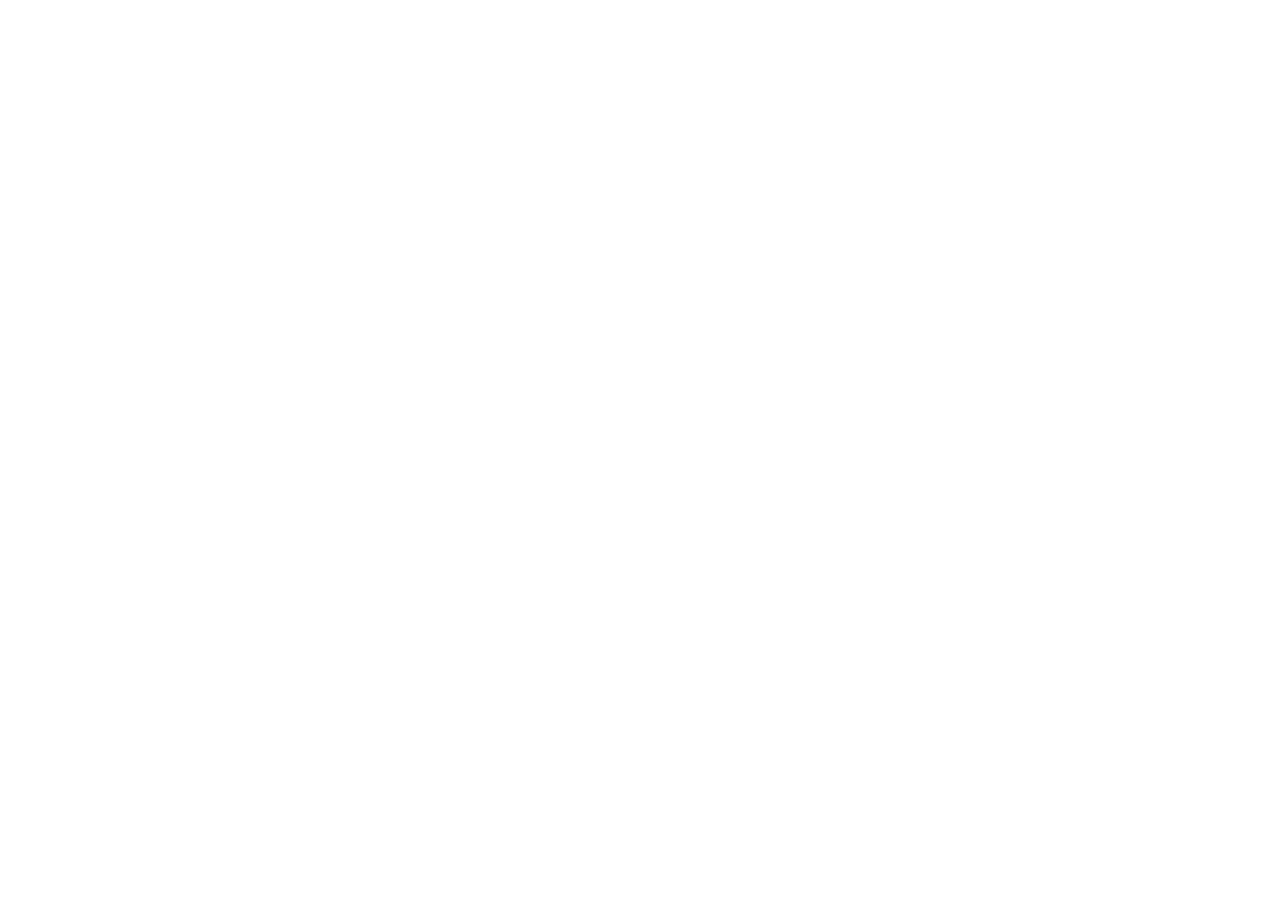
==== index2.html @ ce2af0cc "Hello" ====
<!DOCTYPE html>
<html lang="en">
<head>
    <meta charset="UTF-8">
    <meta name="viewport" content="width=device-width, initial-scale=1.0">
    <title>Shopping Cart</title>
</head>
<body>
    
    
</body>
</html>
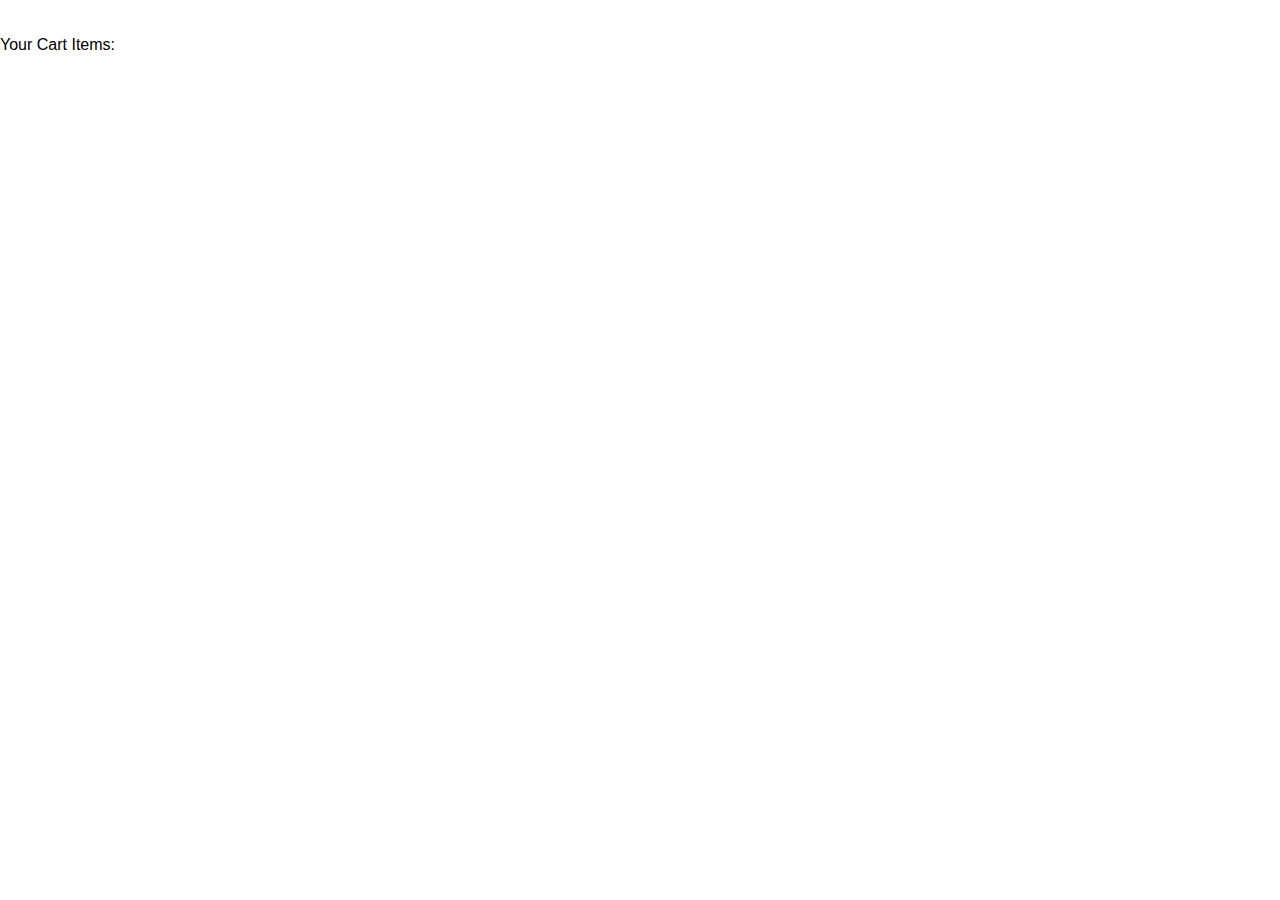
==== commit 99c11d8e: "changes" ====
--- a/index2.html
+++ b/index2.html
@@ -4,9 +4,47 @@
     <meta charset="UTF-8">
     <meta name="viewport" content="width=device-width, initial-scale=1.0">
     <title>Shopping Cart</title>
+    <link rel="stylesheet" href="style.css">
 </head>
 <body>
     
-    
+    <br>
+   <br>
+   <h12> Your Cart Items:</h12>
+<div class="cartContainer">
+   <div class="cartContents">
+      <img id="thatImage" src="shirt_a.jpg">
+      <h3>Quanity: </h3>
+   </div>
+   <div class="cartContents">
+      <img id="thatImage" src="shirt_b.jpg">
+      <h4>Quanity: </h4>
+   </div>
+   <div class="cartContents">
+      <img id="thatImage" src="shirt_c.jpg">
+      <h5>Quanity: </h5>
+   </div>
+   <div class="cartContents">
+      <img id="thatImage" src="cloud.PNG">
+      <h6>Quanity: </h6>
+   </div>
+   <div class="cartContents">
+      <img id="thatImage" src="saku.PNG">
+      <h7>Quanity: </h7>
+   </div>
+   <div class="cartContents">
+      <img id="thatImage" src="snipl.PNG">
+      <h8>Quanity: </h8>
+   </div>
+   <div class="cartContents">
+      <img id="thatImage" src="saku.PNG">
+      <h9>Quanity: </h9>
+   </div>
+   <div class="cartContents">
+      <img id="thatImage" src="snipl.PNG">
+      <h10>Quanity: </h10>
+   </div>
+</div>
+<script src="script.js"></script>
 </body>
 </html>--- a/style.css
+++ b/style.css
@@ -0,0 +1,254 @@
+
+body {
+    font-family: Arial, sans-serif;
+    margin: 0;
+    padding: 0;
+}
+
+header {
+    background-color: #272D33;
+    color: white;
+    text-align:center;
+    white-space: nowrap;
+    padding: 15px;
+}
+
+
+nav{
+    display: flex;
+    justify-content: center;
+}
+nav a {
+    color: white;
+    text-decoration: none;
+    margin: 0 10px;
+    
+
+}
+img{
+    width: 100%;
+    margin: 10PX;
+    
+    
+}
+
+.colum1{
+    display: flex;
+}
+
+.colum1 p{
+    display: flex;
+}
+
+
+.shirts_container {
+    display: flex;
+    flex-wrap: wrap;
+    justify-content: center;
+    gap: 20px;
+    margin: 20px;
+}
+  
+.shirts {
+    flex: 0 0 calc(33.33% - 20px);
+    padding: 10px;
+    border: solid 1px grey;
+    text-align: center;
+}
+  
+.shirts img {
+    max-width: 100%;
+    height: auto;
+}
+
+
+.about-container {
+    max-width: 800px;
+    margin: 0 auto;
+    padding: 20px;
+}
+  
+.about-container h1 h2 {
+    color: #333;
+}
+  
+.about-container h1 {
+    font-size: 28px;
+    margin-bottom: 10px;
+}
+  
+.about-container   h2 {
+    font-size: 24px;
+    margin-top: 20px;
+    margin-bottom: 10px;
+}
+  
+.about-container  p {
+    font-size: 16px;
+    line-height: 1.5;
+    margin-bottom: 20px;
+}
+  
+  
+.shirts p {
+    margin: 5px 0;
+}
+
+#cart {
+  position: absolute;
+  top: 100px;
+  right: 400px;
+  width: 50px;
+  height: 50px;
+  
+}
+h6 {
+  display: none;
+  font-size: xx-large;
+  font-style: italic;
+}
+.cartContainer{
+  display: none;
+
+}
+
+.cartContents {
+  font-family:'Times New Roman';
+  font-size: larger;
+  width: 30%;
+  margin: 20px;
+  padding-bottom: 60px;
+  padding-right: 20px;
+  border: solid 1px grey;
+  display: flex;
+  flex-wrap: wrap;
+  flex-direction: column;
+  justify-content: center;
+  align-items: center;
+}
+
+#signUp {
+    display: flex;
+    justify-content: space-between;
+    flex-wrap: wrap;
+    align-items: center;
+    background-image: url("img/b14.png");
+    background-repeat: no-repeat;
+    background-position: 20% 30%;
+    background-color: #041E42;
+    padding-top: 20px;
+    padding-bottom: 20px;
+    padding-left: 50px;
+    padding-right: 50px;
+    margin-top: 50px;
+    margin-bottom: 50px;
+  }
+  #signUp h4 {
+    font-size: 22px;
+    font-weight: 700;
+    color: #fff;
+  }
+  #signUp p {
+    font-size: 14px;
+    font-weight: 600;
+    color: #818EA0;
+  }
+  #signUp p span {
+    color: #FFBD27;
+  }
+  #signUp .form {
+    display: flex;
+    width: 40%;
+  }
+  #signUp input {
+    height: 3.125em;
+    padding: 0 1.25em;
+    font-size: 14px;
+    width: 50%;
+    border: 1px solid transparent;
+    border-radius: 4px;
+    outline: none;
+    border-top-right-radius: 0;
+    border-bottom-right-radius: 0;
+  }
+  #signUp button {
+    font-weight: 600;
+    height: 3.27em;
+    padding: 0 1.25em;
+    border: 1px solid transparent;
+    border-radius: 4px;
+    font-size: 14px;
+    background-color: #088178;
+    color: #fff;
+    white-space: nowrap;
+    outline: none;
+    border-top-left-radius: 0;
+    border-bottom-left-radius: 0;
+  }
+  footer {
+    display: flex;
+    flex-wrap: wrap;
+    justify-content: space-between;
+    margin: 10px;
+  }
+  footer .colum {
+    display: flex;
+    flex-wrap: wrap;
+    flex-direction: column;
+    align-content: flex-start;
+    margin-bottom: 15px;
+  }
+  footer h4 {
+    font-size: 14px;
+    padding-bottom: 0px;
+  }
+  footer p {
+    font-size: 13px;
+    margin: 0 0 8px 0;
+  }
+  footer a {
+    font-size: 13px;
+    text-decoration: none;
+    color: #222;
+  }
+  footer .follow {
+    margin-top: 0px;
+  }
+  footer .follow i {
+    color: #465B52;
+    padding-right: 4px;
+    cursor: pointer;
+  }
+  .copyright {
+    display: flex;
+    flex-wrap: wrap;
+    justify-content: center;
+    font-size: 13px;
+    margin: 10px;
+  }
+  footer .follow i:hover,
+  footer a:hover {
+    color: #088178;
+  }
+  
+#first_image{
+    display: flex;
+    justify-content: flex-end;
+    width: 200px;
+    margin-top: -40px;
+    margin-bottom: -29px;
+}
+
+.nav-margin{
+    margin-top: -200px;
+}
+
+
+
+.sale  h1{
+  margin-top: 20px;
+  padding: 20px;
+  border: 2px;
+  background-color: #041E42;
+}
+  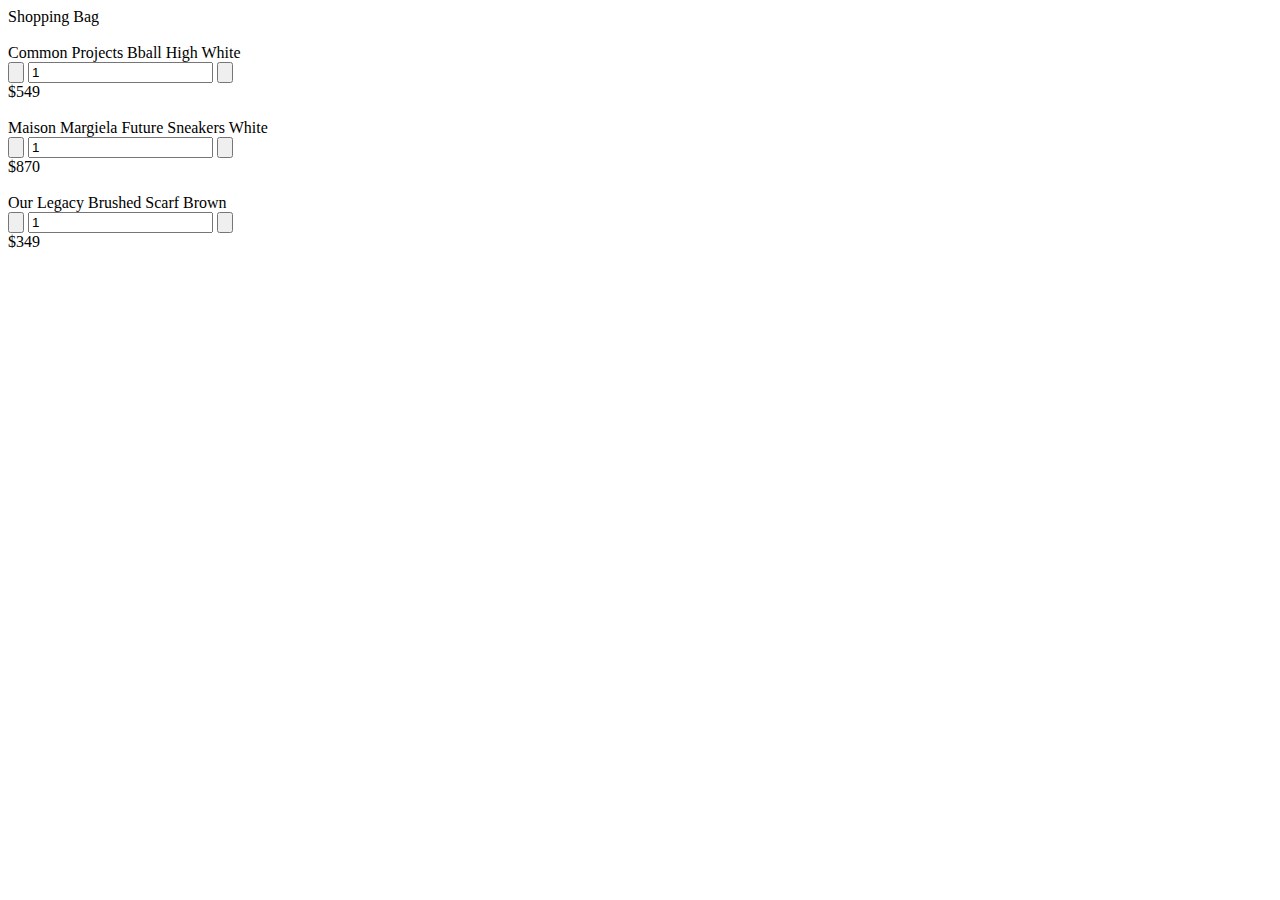
==== commit 94c9c761: "mypage" ====
--- a/index2.html
+++ b/index2.html
@@ -1,50 +1,110 @@
 <!DOCTYPE html>
 <html lang="en">
-<head>
-    <meta charset="UTF-8">
-    <meta name="viewport" content="width=device-width, initial-scale=1.0">
+  <head>
+    <meta charset="UTF-8" />
+    <meta name="viewport" content="width=device-width, initial-scale=1.0" />
     <title>Shopping Cart</title>
-    <link rel="stylesheet" href="style.css">
-</head>
-<body>
-    
-    <br>
-   <br>
-   <h12> Your Cart Items:</h12>
-<div class="cartContainer">
-   <div class="cartContents">
-      <img id="thatImage" src="shirt_a.jpg">
-      <h3>Quanity: </h3>
-   </div>
-   <div class="cartContents">
-      <img id="thatImage" src="shirt_b.jpg">
-      <h4>Quanity: </h4>
-   </div>
-   <div class="cartContents">
-      <img id="thatImage" src="shirt_c.jpg">
-      <h5>Quanity: </h5>
-   </div>
-   <div class="cartContents">
-      <img id="thatImage" src="cloud.PNG">
-      <h6>Quanity: </h6>
-   </div>
-   <div class="cartContents">
-      <img id="thatImage" src="saku.PNG">
-      <h7>Quanity: </h7>
-   </div>
-   <div class="cartContents">
-      <img id="thatImage" src="snipl.PNG">
-      <h8>Quanity: </h8>
-   </div>
-   <div class="cartContents">
-      <img id="thatImage" src="saku.PNG">
-      <h9>Quanity: </h9>
-   </div>
-   <div class="cartContents">
-      <img id="thatImage" src="snipl.PNG">
-      <h10>Quanity: </h10>
-   </div>
-</div>
-<script src="script.js"></script>
-</body>
-</html>+    <script
+      src="https://kit.fontawesome.com/f96b07d9e2.js"
+      crossorigin="anonymous"></script>
+    <link rel="stylesheet" href="Cartstyle.css" />
+  </head>
+  <body>
+    <div class="”Cart-Container”">
+      <div class="shopping-cart">
+        <!-- Title -->
+        <div class="title">Shopping Bag</div>
+
+        <!-- Product #1 -->
+        <div class="item">
+          <div class="buttons">
+            <span class="delete-btn"></span>
+            <span class="like-btn"></span>
+          </div>
+
+          <div class="image">
+            <img src="item-1.png" alt="" />
+          </div>
+
+          <div class="description">
+            <span>Common Projects</span>
+            <span>Bball High</span>
+            <span>White</span>
+          </div>
+
+          <div class="quantity">
+            <button class="plus-btn" type="button" name="button">
+              <img src="plus.svg" alt="" />
+            </button>
+            <input type="text" name="name" value="1" />
+            <button class="minus-btn" type="button" name="button">
+              <img src="minus.svg" alt="" />
+            </button>
+          </div>
+
+          <div class="total-price">$549</div>
+        </div>
+
+        <!-- Product #2 -->
+        <div class="item">
+          <div class="buttons">
+            <span class="delete-btn"></span>
+            <span class="like-btn"></span>
+          </div>
+
+          <div class="image">
+            <img src="item-2.png" alt="" />
+          </div>
+
+          <div class="description">
+            <span>Maison Margiela</span>
+            <span>Future Sneakers</span>
+            <span>White</span>
+          </div>
+
+          <div class="quantity">
+            <button class="plus-btn" type="button" name="button">
+              <img src="plus.svg" alt="" />
+            </button>
+            <input type="text" name="name" value="1" />
+            <button class="minus-btn" type="button" name="button">
+              <img src="minus.svg" alt="" />
+            </button>
+          </div>
+
+          <div class="total-price">$870</div>
+        </div>
+
+        <!-- Product #3 -->
+        <div class="item">
+          <div class="buttons">
+            <span class="delete-btn"></span>
+            <span class="like-btn"></span>
+          </div>
+
+          <div class="image">
+            <img src="item-3.png" alt="" />
+          </div>
+
+          <div class="description">
+            <span>Our Legacy</span>
+            <span>Brushed Scarf</span>
+            <span>Brown</span>
+          </div>
+
+          <div class="quantity">
+            <button class="plus-btn" type="button" name="button">
+              <img src="plus.svg" alt="" />
+            </button>
+            <input type="text" name="name" value="1" />
+            <button class="minus-btn" type="button" name="button">
+              <img src="minus.svg" alt="" />
+            </button>
+          </div>
+
+          <div class="total-price">$349</div>
+        </div>
+      </div>
+    </div>
+  </body>
+</html>
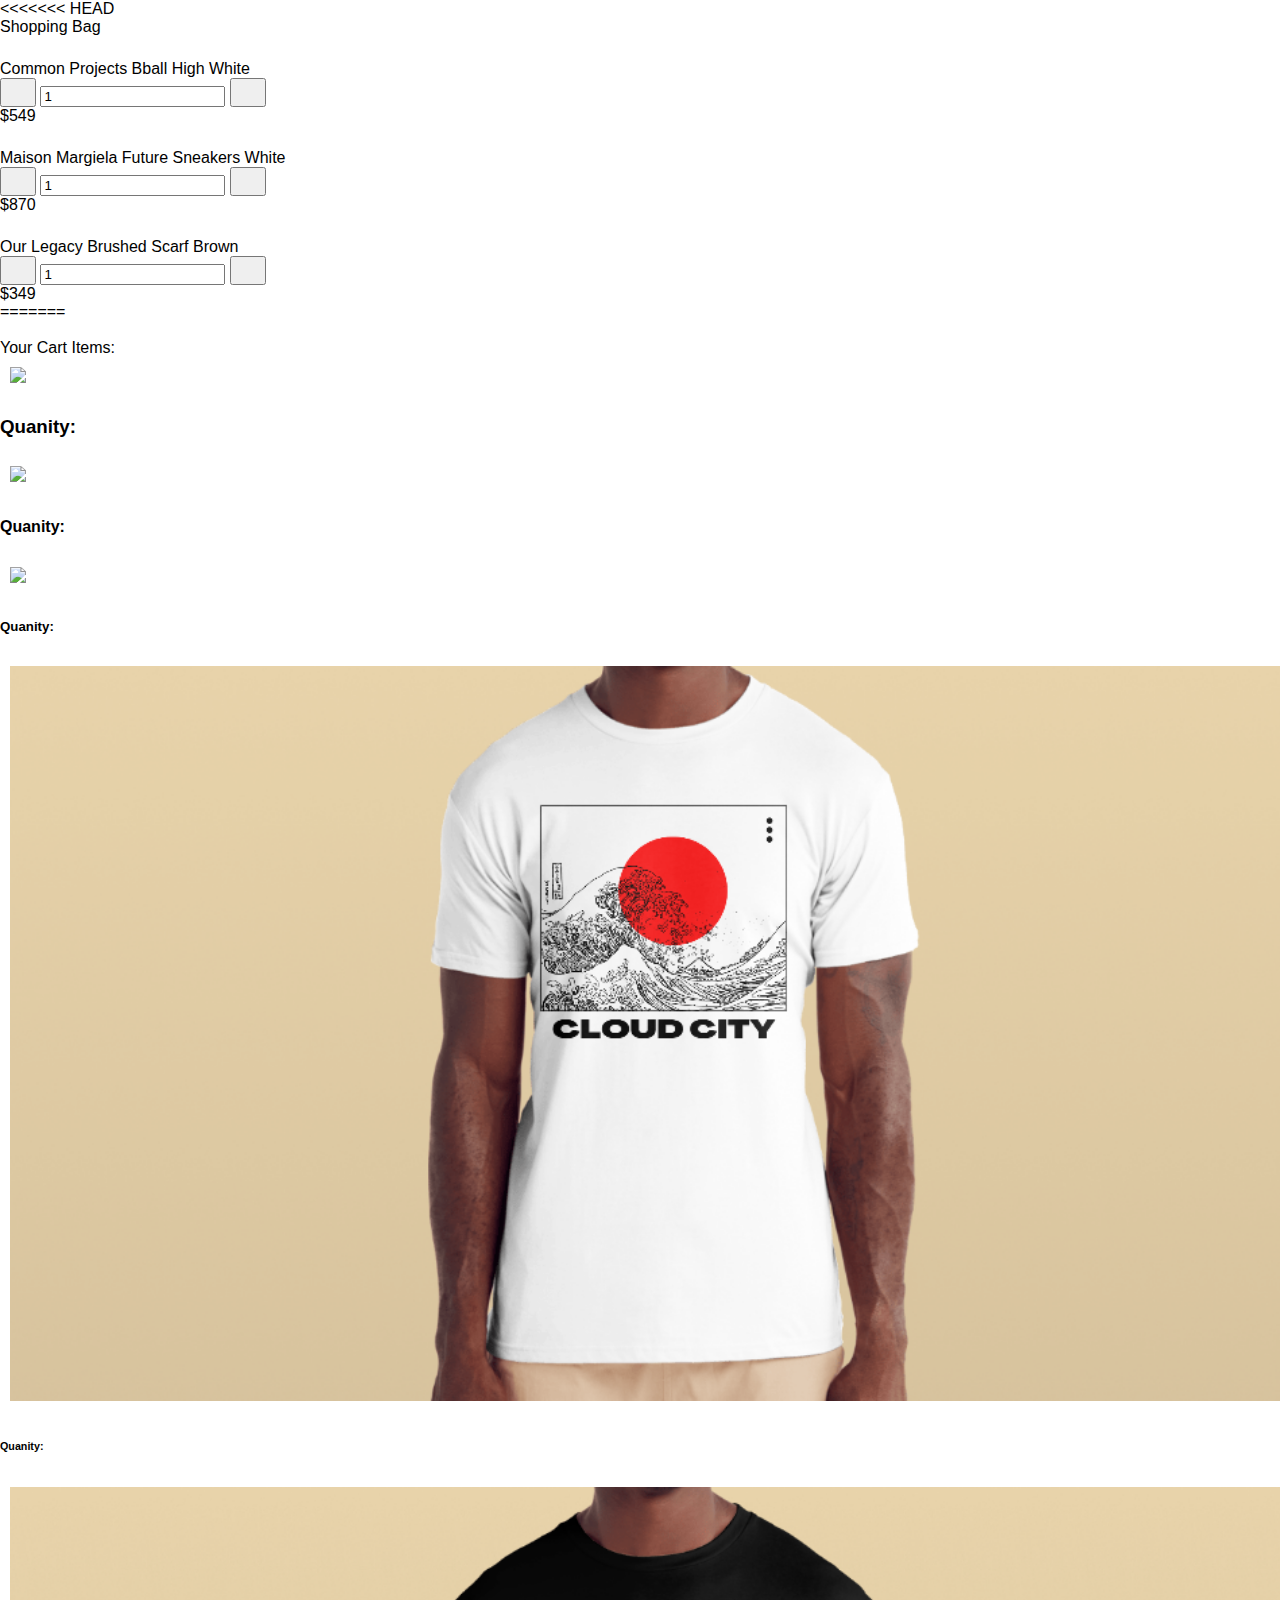
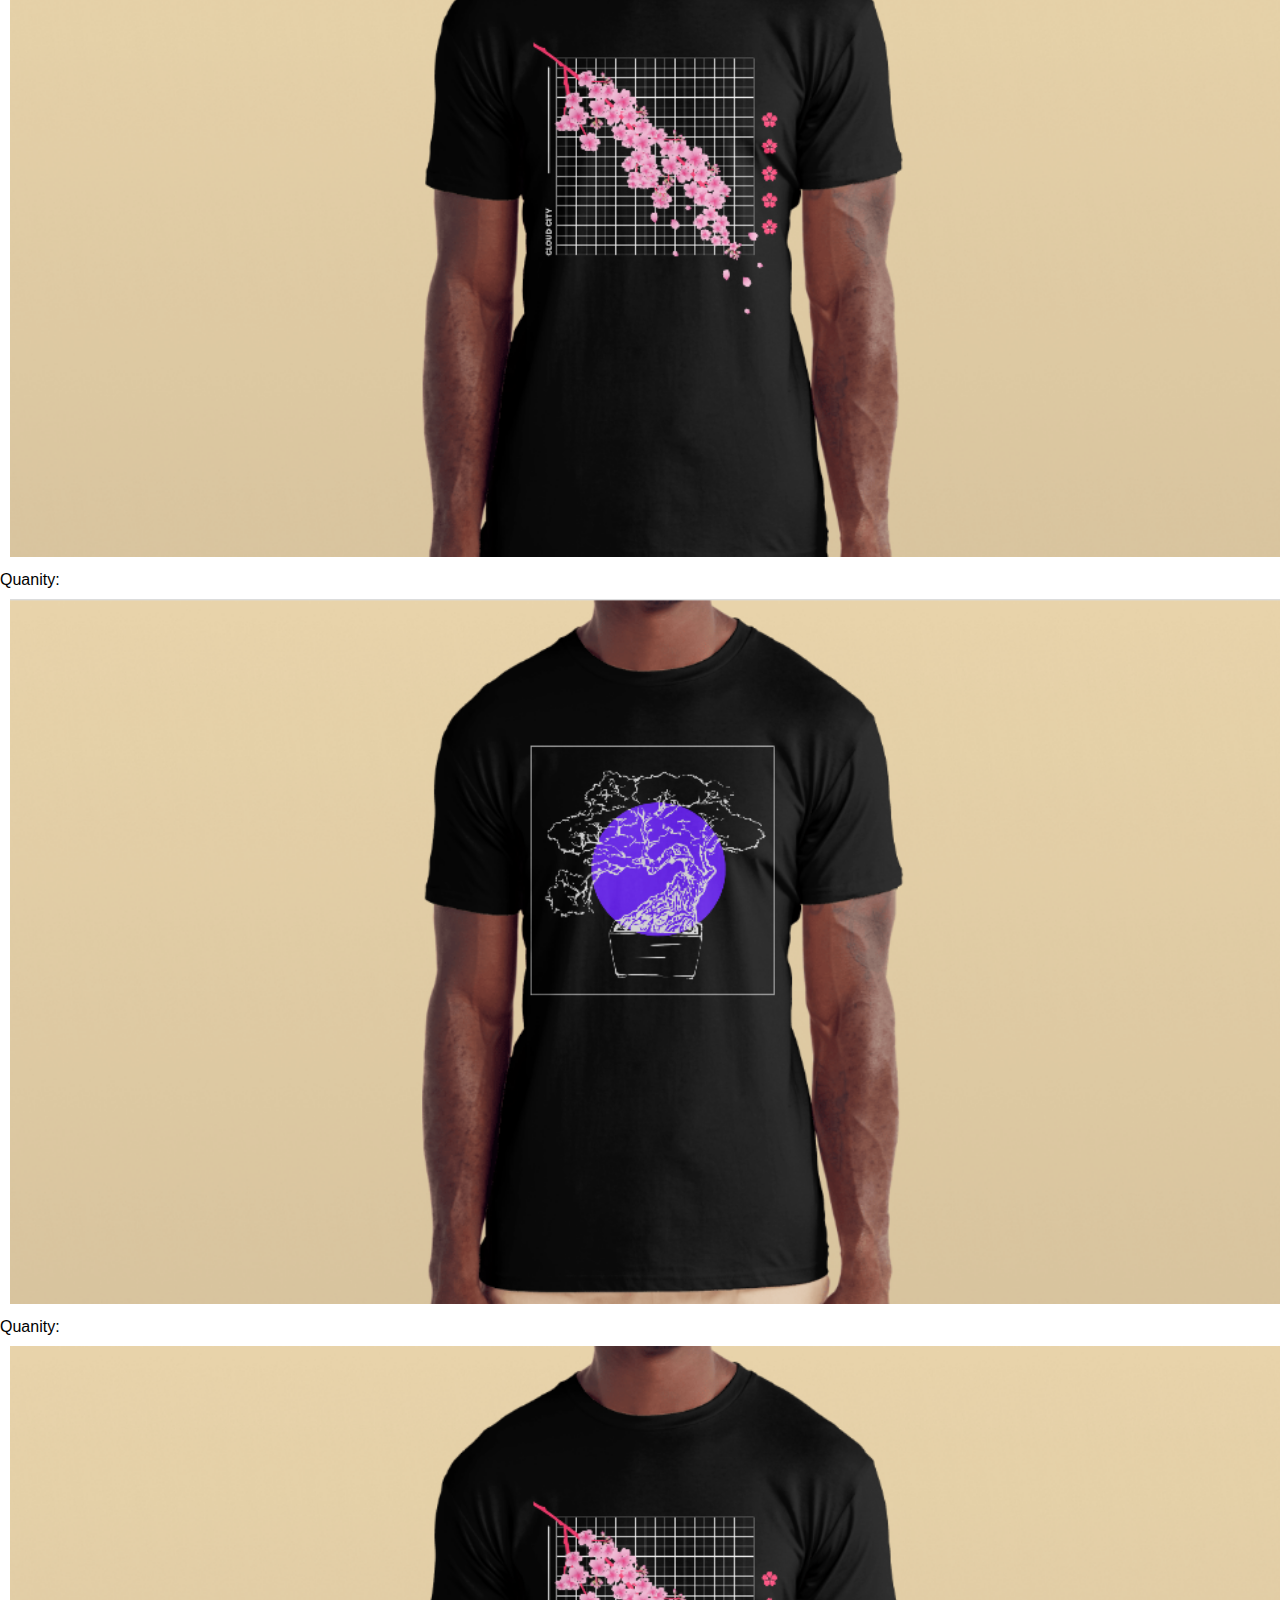
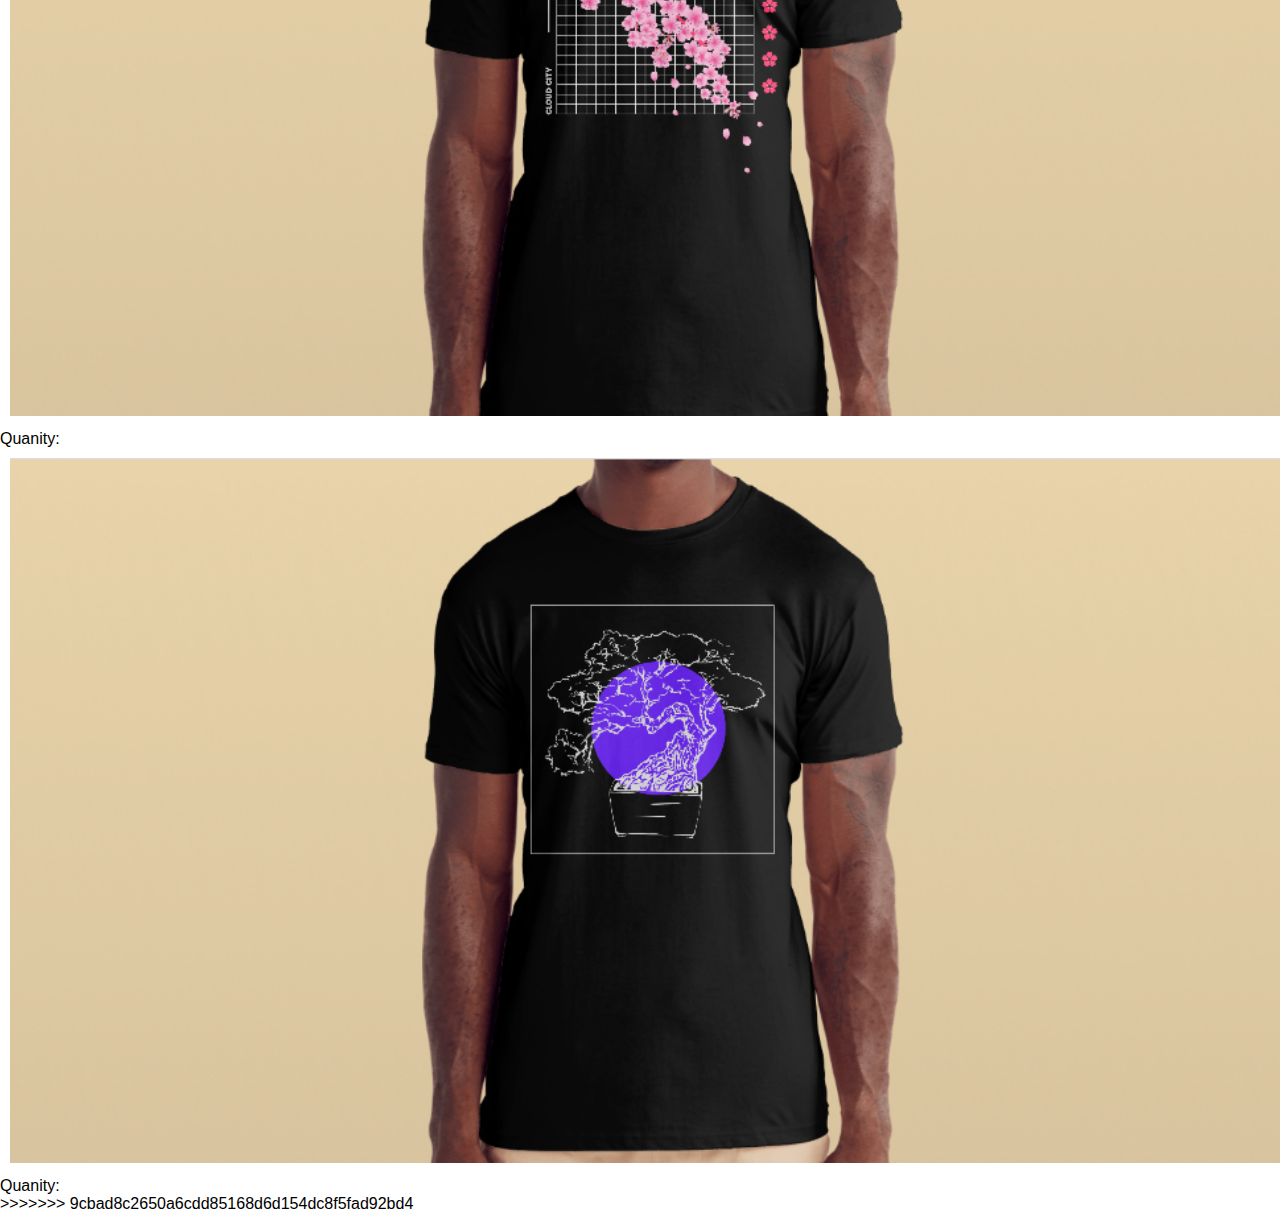
==== commit eca199ff: "attempting merge" ====
--- a/index2.html
+++ b/index2.html
@@ -1,9 +1,10 @@
 <!DOCTYPE html>
 <html lang="en">
-  <head>
-    <meta charset="UTF-8" />
-    <meta name="viewport" content="width=device-width, initial-scale=1.0" />
+<head>
+    <meta charset="UTF-8">
+    <meta name="viewport" content="width=device-width, initial-scale=1.0">
     <title>Shopping Cart</title>
+<<<<<<< HEAD
     <script
       src="https://kit.fontawesome.com/f96b07d9e2.js"
       crossorigin="anonymous"></script>
@@ -108,3 +109,49 @@
     </div>
   </body>
 </html>
+=======
+    <link rel="stylesheet" href="style.css">
+</head>
+<body>
+    
+    <br>
+   <br>
+   <h12> Your Cart Items:</h12>
+<div class="cartContainer">
+   <div class="cartContents">
+      <img id="thatImage" src="shirt_a.jpg">
+      <h3>Quanity: </h3>
+   </div>
+   <div class="cartContents">
+      <img id="thatImage" src="shirt_b.jpg">
+      <h4>Quanity: </h4>
+   </div>
+   <div class="cartContents">
+      <img id="thatImage" src="shirt_c.jpg">
+      <h5>Quanity: </h5>
+   </div>
+   <div class="cartContents">
+      <img id="thatImage" src="cloud.PNG">
+      <h6>Quanity: </h6>
+   </div>
+   <div class="cartContents">
+      <img id="thatImage" src="saku.PNG">
+      <h7>Quanity: </h7>
+   </div>
+   <div class="cartContents">
+      <img id="thatImage" src="snipl.PNG">
+      <h8>Quanity: </h8>
+   </div>
+   <div class="cartContents">
+      <img id="thatImage" src="saku.PNG">
+      <h9>Quanity: </h9>
+   </div>
+   <div class="cartContents">
+      <img id="thatImage" src="snipl.PNG">
+      <h10>Quanity: </h10>
+   </div>
+</div>
+<script src="script.js"></script>
+</body>
+</html>
+>>>>>>> 9cbad8c2650a6cdd85168d6d154dc8f5fad92bd4
--- a/style.css
+++ b/style.css
@@ -0,0 +1,221 @@
+
+body {
+    font-family: Arial, sans-serif;
+    margin: 0;
+    padding: 0;
+}
+
+header {
+    background-color: #272D33;
+    color: white;
+    text-align:center;
+    white-space: nowrap;
+    padding: 15px;
+}
+
+
+nav{
+    display: flex;
+    justify-content: center;
+}
+nav a {
+    color: white;
+    text-decoration: none;
+    margin: 0 10px;
+    
+
+}
+img{
+    width: 100%;
+    margin: 10PX;
+    
+    
+}
+
+.colum1{
+    display: flex;
+}
+
+.colum1 p{
+    display: flex;
+}
+
+
+.shirts_container {
+    display: flex;
+    flex-wrap: wrap;
+    justify-content: center;
+    gap: 20px;
+    margin: 20px;
+}
+  
+.shirts {
+    flex: 0 0 calc(33.33% - 20px);
+    padding: 10px;
+    border: solid 1px grey;
+    text-align: center;
+}
+  
+.shirts img {
+    max-width: 100%;
+    height: auto;
+}
+
+
+.about-container {
+    max-width: 800px;
+    margin: 0 auto;
+    padding: 20px;
+}
+  
+.about-container h1 h2 {
+    color: #333;
+}
+  
+.about-container h1 {
+    font-size: 28px;
+    margin-bottom: 10px;
+}
+  
+.about-container   h2 {
+    font-size: 24px;
+    margin-top: 20px;
+    margin-bottom: 10px;
+}
+  
+.about-container  p {
+    font-size: 16px;
+    line-height: 1.5;
+    margin-bottom: 20px;
+}
+  
+  
+.shirts p {
+    margin: 5px 0;
+}
+
+#signUp {
+    display: flex;
+    justify-content: space-between;
+    flex-wrap: wrap;
+    align-items: center;
+    background-image: url("img/b14.png");
+    background-repeat: no-repeat;
+    background-position: 20% 30%;
+    background-color: #041E42;
+    padding-top: 20px;
+    padding-bottom: 20px;
+    padding-left: 50px;
+    padding-right: 50px;
+    margin-top: 50px;
+    margin-bottom: 50px;
+  }
+  #signUp h4 {
+    font-size: 22px;
+    font-weight: 700;
+    color: #fff;
+  }
+  #signUp p {
+    font-size: 14px;
+    font-weight: 600;
+    color: #818EA0;
+  }
+  #signUp p span {
+    color: #FFBD27;
+  }
+  #signUp .form {
+    display: flex;
+    width: 40%;
+  }
+  #signUp input {
+    height: 3.125em;
+    padding: 0 1.25em;
+    font-size: 14px;
+    width: 50%;
+    border: 1px solid transparent;
+    border-radius: 4px;
+    outline: none;
+    border-top-right-radius: 0;
+    border-bottom-right-radius: 0;
+  }
+  #signUp button {
+    font-weight: 600;
+    height: 3.27em;
+    padding: 0 1.25em;
+    border: 1px solid transparent;
+    border-radius: 4px;
+    font-size: 14px;
+    background-color: #088178;
+    color: #fff;
+    white-space: nowrap;
+    outline: none;
+    border-top-left-radius: 0;
+    border-bottom-left-radius: 0;
+  }
+  footer {
+    display: flex;
+    flex-wrap: wrap;
+    justify-content: space-between;
+    margin: 10px;
+  }
+  footer .colum {
+    display: flex;
+    flex-wrap: wrap;
+    flex-direction: column;
+    align-content: flex-start;
+    margin-bottom: 15px;
+  }
+  footer h4 {
+    font-size: 14px;
+    padding-bottom: 0px;
+  }
+  footer p {
+    font-size: 13px;
+    margin: 0 0 8px 0;
+  }
+  footer a {
+    font-size: 13px;
+    text-decoration: none;
+    color: #222;
+  }
+  footer .follow {
+    margin-top: 0px;
+  }
+  footer .follow i {
+    color: #465B52;
+    padding-right: 4px;
+    cursor: pointer;
+  }
+  .copyright {
+    display: flex;
+    flex-wrap: wrap;
+    justify-content: center;
+    font-size: 13px;
+    margin: 10px;
+  }
+  footer .follow i:hover,
+  footer a:hover {
+    color: #088178;
+  }
+  
+#first_image{
+    display: flex;
+    justify-content: flex-end;
+    width: 200px;
+    margin-top: -40px;
+    margin-bottom: -29px;
+}
+
+.nav-margin{
+    margin-top: -200px;
+}
+
+
+
+.sale  h1{
+  margin-top: 20px;
+  padding: 20px;
+  border: 2px;
+  background-color: #041E42;
+}
+  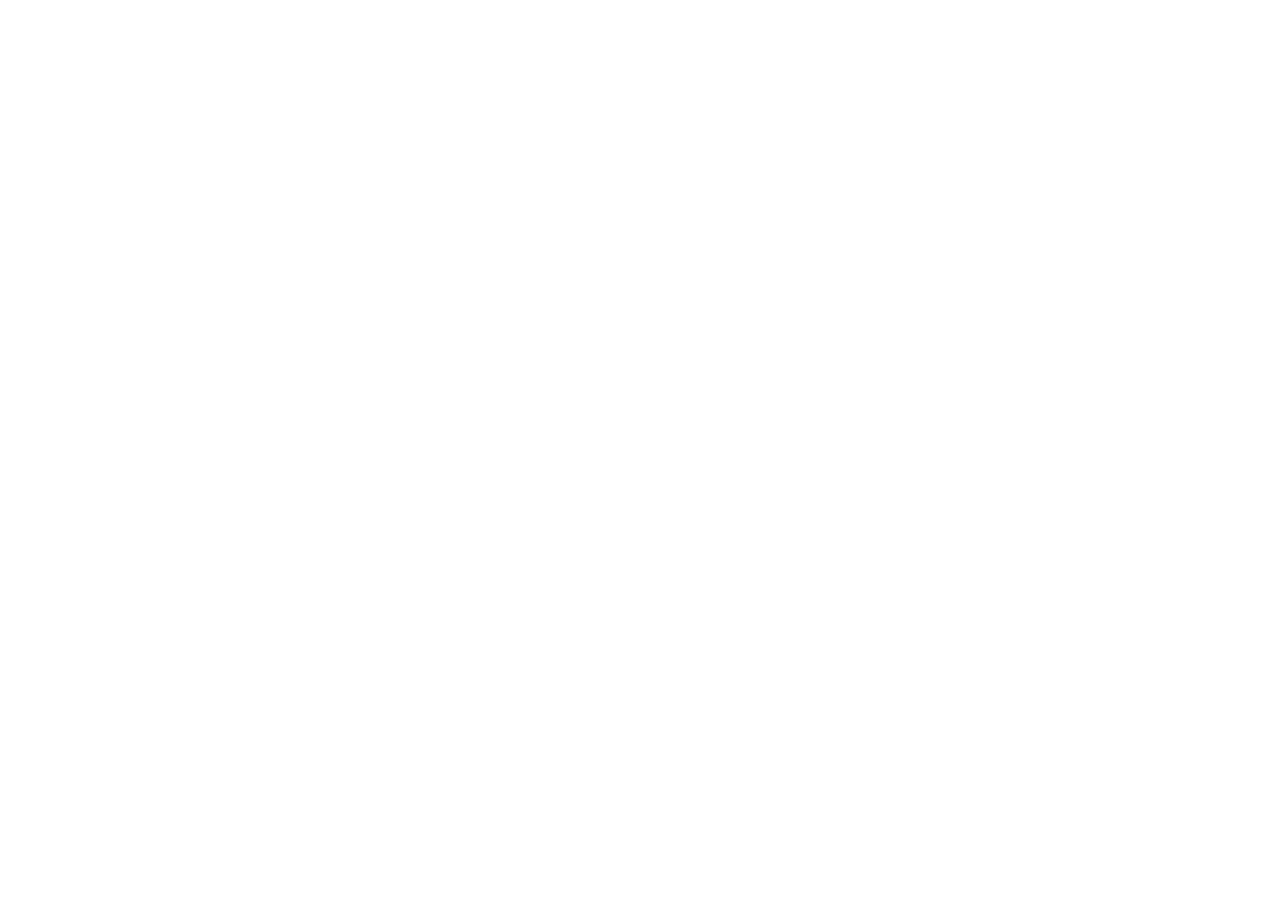
==== commit 912cea30: "Edited" ====
--- a/index2.html
+++ b/index2.html
@@ -4,154 +4,75 @@
     <meta charset="UTF-8">
     <meta name="viewport" content="width=device-width, initial-scale=1.0">
     <title>Shopping Cart</title>
-<<<<<<< HEAD
-    <script
-      src="https://kit.fontawesome.com/f96b07d9e2.js"
-      crossorigin="anonymous"></script>
-    <link rel="stylesheet" href="Cartstyle.css" />
-  </head>
-  <body>
-    <div class="”Cart-Container”">
-      <div class="shopping-cart">
-        <!-- Title -->
-        <div class="title">Shopping Bag</div>
-
-        <!-- Product #1 -->
-        <div class="item">
-          <div class="buttons">
-            <span class="delete-btn"></span>
-            <span class="like-btn"></span>
-          </div>
-
-          <div class="image">
-            <img src="item-1.png" alt="" />
-          </div>
-
-          <div class="description">
-            <span>Common Projects</span>
-            <span>Bball High</span>
-            <span>White</span>
-          </div>
-
-          <div class="quantity">
-            <button class="plus-btn" type="button" name="button">
-              <img src="plus.svg" alt="" />
-            </button>
-            <input type="text" name="name" value="1" />
-            <button class="minus-btn" type="button" name="button">
-              <img src="minus.svg" alt="" />
-            </button>
-          </div>
-
-          <div class="total-price">$549</div>
-        </div>
-
-        <!-- Product #2 -->
-        <div class="item">
-          <div class="buttons">
-            <span class="delete-btn"></span>
-            <span class="like-btn"></span>
-          </div>
-
-          <div class="image">
-            <img src="item-2.png" alt="" />
-          </div>
-
-          <div class="description">
-            <span>Maison Margiela</span>
-            <span>Future Sneakers</span>
-            <span>White</span>
-          </div>
-
-          <div class="quantity">
-            <button class="plus-btn" type="button" name="button">
-              <img src="plus.svg" alt="" />
-            </button>
-            <input type="text" name="name" value="1" />
-            <button class="minus-btn" type="button" name="button">
-              <img src="minus.svg" alt="" />
-            </button>
-          </div>
-
-          <div class="total-price">$870</div>
-        </div>
-
-        <!-- Product #3 -->
-        <div class="item">
-          <div class="buttons">
-            <span class="delete-btn"></span>
-            <span class="like-btn"></span>
-          </div>
-
-          <div class="image">
-            <img src="item-3.png" alt="" />
-          </div>
-
-          <div class="description">
-            <span>Our Legacy</span>
-            <span>Brushed Scarf</span>
-            <span>Brown</span>
-          </div>
-
-          <div class="quantity">
-            <button class="plus-btn" type="button" name="button">
-              <img src="plus.svg" alt="" />
-            </button>
-            <input type="text" name="name" value="1" />
-            <button class="minus-btn" type="button" name="button">
-              <img src="minus.svg" alt="" />
-            </button>
-          </div>
-
-          <div class="total-price">$349</div>
-        </div>
-      </div>
-    </div>
-  </body>
-</html>
-=======
     <link rel="stylesheet" href="style.css">
-</head>
-<body>
-    
-    <br>
-   <br>
-   <h12> Your Cart Items:</h12>
-<div class="cartContainer">
+ 
+    <body>
+    <h59> Shopping Cart: </h59>   
+   <cartStuff>
+      <h24> Subtotal </h24> 
+      <button id="button4"> Go to Checkout</button>
+   </cartStuff>
+   <div class="cartContainer">
    <div class="cartContents">
       <img id="thatImage" src="shirt_a.jpg">
-      <h3>Quanity: </h3>
+     <h23>$20.00 </h23> 
+     <q1>Qty: </q1>
+      
    </div>
    <div class="cartContents">
       <img id="thatImage" src="shirt_b.jpg">
-      <h4>Quanity: </h4>
+     <h23>$20.00 </h23> 
+     <q2>Qty: </q2>
+      
    </div>
    <div class="cartContents">
       <img id="thatImage" src="shirt_c.jpg">
-      <h5>Quanity: </h5>
+      <h23>$20.00 </h23>
+      <q3>Qty: </q3>
+
    </div>
    <div class="cartContents">
       <img id="thatImage" src="cloud.PNG">
-      <h6>Quanity: </h6>
+      <h23>$20.00 </h23>
+      <q4>Qty: </q4>
+
    </div>
    <div class="cartContents">
       <img id="thatImage" src="saku.PNG">
-      <h7>Quanity: </h7>
+      <h23>$20.00 </h23>
+      <q5>Qty: </q5>
+
    </div>
    <div class="cartContents">
       <img id="thatImage" src="snipl.PNG">
-      <h8>Quanity: </h8>
+      <h23>$20.00 </h23>
+      <q6>Qty: </q6>
+
    </div>
    <div class="cartContents">
       <img id="thatImage" src="saku.PNG">
-      <h9>Quanity: </h9>
+      <h23>$20.00 </h23>
+      <q7>Qty: </q7>
    </div>
    <div class="cartContents">
       <img id="thatImage" src="snipl.PNG">
-      <h10>Quanity: </h10>
+      <h23>$20.00 </h23>
+      <q8>Qty: </q8>
    </div>
+   <div class="cartContents">
+      <img id="thatImage" src="21.jpg">
+      <h23>$20.00 </h23>
+      <q9>Qty: </q9>
+   </div>
+   <div class="cartContents">
+      <img id="thatImage" src="16871.jpg">
+      <h23>$20.00 </h23>
+      <q10>Qty: </q10>
+   </div>
+   
+
 </div>
+
 <script src="script.js"></script>
 </body>
 </html>
->>>>>>> 9cbad8c2650a6cdd85168d6d154dc8f5fad92bd4
--- a/style.css
+++ b/style.css
@@ -3,7 +3,10 @@
     font-family: Arial, sans-serif;
     margin: 0;
     padding: 0;
-}
+    
+}
+
+
 
 header {
     background-color: #272D33;
@@ -109,6 +112,7 @@
     padding-right: 50px;
     margin-top: 50px;
     margin-bottom: 50px;
+    
   }
   #signUp h4 {
     font-size: 22px;
@@ -157,6 +161,7 @@
     flex-wrap: wrap;
     justify-content: space-between;
     margin: 10px;
+    color: white;
   }
   footer .colum {
     display: flex;
@@ -176,7 +181,7 @@
   footer a {
     font-size: 13px;
     text-decoration: none;
-    color: #222;
+    color: wheat;
   }
   footer .follow {
     margin-top: 0px;
@@ -209,13 +214,97 @@
 .nav-margin{
     margin-top: -200px;
 }
-
-
-
-.sale  h1{
+.sale img{
+  width: 600px;
+  display: flex;
+  justify-content: center;
+}
+
+
+.sale  h2{
   margin-top: 20px;
   padding: 20px;
   border: 2px;
-  background-color: #041E42;
-}
-  +  display: flex;
+  justify-content: center;
+  color: wheat;
+}
+
+.sale img{
+  border: 4px solid silver;
+}
+
+/* Shopping Cart*/
+#cart {
+  position: absolute;
+  top: 100px;
+  right: 400px;
+  width: 50px;
+  height: 50px;
+  
+}
+h59 {
+  display: none;
+  font-size: 250%;
+  font-family: cursive;
+  font-style: italic;
+ border: ridge rgb(156, 154, 154);
+ border-width: 0px 0px 1px 0px;
+ 
+  margin: 0;
+}
+cartStuff{
+  display: none;
+  flex-direction: column;
+  position: absolute;
+  right: 100px;
+  top: 300px;
+  height: 175px;
+  width: 475px;
+ border: 5px #c5c9ce;
+ border-style: inset;
+ text-align: center;
+
+}
+#button4{
+  position: relative;
+  right: -90px;
+  font-size: x-large;
+  font-family: 'Courier New', Courier, monospace;
+  text-align: center;
+  display: none;
+  height: 50px;
+  width: 300px;
+  background-color: rgb(28, 148, 247);
+  color: antiquewhite;
+  border-color: blue;
+  border-width: 10px;
+  border-style: inset;
+  transition-duration: 0.4s;
+}
+#button4:hover {
+  background-color: rgb(123, 183, 233); 
+}
+h24 {
+  
+  display: none;
+  font-size: 200%;
+  font-style: italic;
+  margin: 10px;
+}
+
+.cartContents {
+  font-family:'Times New Roman';
+  font-size: larger;
+  width: 30%;
+  margin: 20px;
+  padding-bottom: 60px;
+  padding-right: 20px;
+  border: solid 1px grey;
+  display: none;
+  flex-wrap: wrap;
+  flex-direction: column;
+  justify-content: center;
+  align-items: center;
+}
+/* Shopping*/